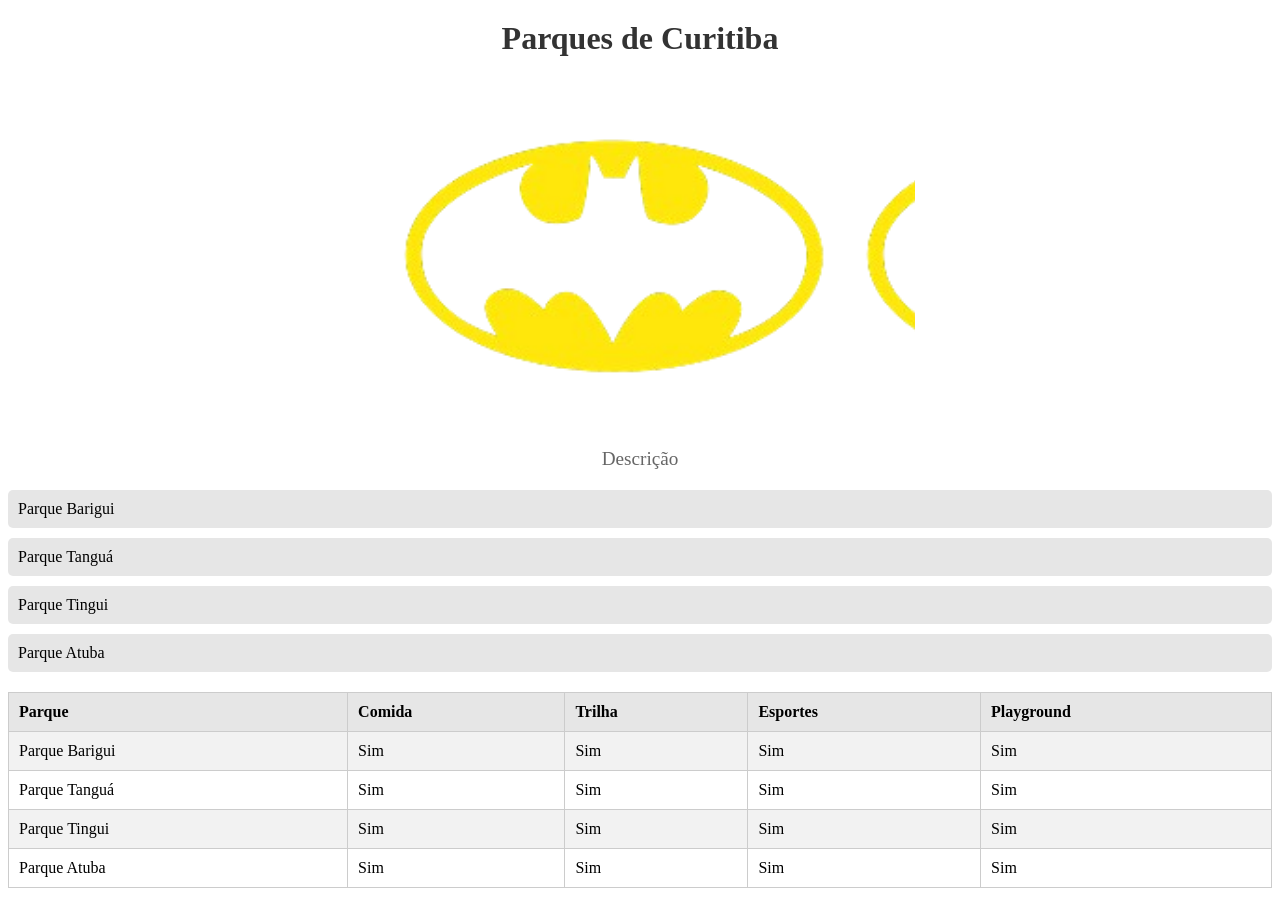
==== index.html @ 7838ff84 "Versão inicial do site" ====
<!DOCTYPE html>
<html lang="pt-BR">
<head>
    <meta charset="UTF-8">
    <meta name="viewport" content="width=device-width, initial-scale=1.0">
    <link rel="stylesheet" href="syle.css">
    <title>Parques de Curitiba</title>
</head>
<body>
    <h1 class="titulo">Parques de Curitiba</h1>

    <div class="container">
        <div class="carrossel">
            <img src="batimagem.png" alt="Imagem do Parque Barigui" class="imagem">
            <img src="batimagem.png" alt="Imagem do Parque Tanguá" class="imagem">
            <img src="batimagem.png" alt="Imagem do Parque Tingui" class="imagem">
            <img src="batimagem.png" alt="Imagem do Parque Atuba" class="imagem">
        </div>
    </div>

    <p class="descricao">Descrição</p>

    <ul class="lista">
        <li>Parque Barigui</li>
        <li>Parque Tanguá</li>
        <li>Parque Tingui</li>
        <li>Parque Atuba</li>
    </ul>

    <table class="tabela">
        <tr>
            <th>Parque</th>
            <th>Comida</th>
            <th>Trilha</th>
            <th>Esportes</th>
            <th>Playground</th>
        </tr>
        <tr>
            <td>Parque Barigui</td>
            <td>Sim</td>
            <td>Sim</td>
            <td>Sim</td>
            <td>Sim</td>
        </tr>
        <tr>
            <td>Parque Tanguá</td>
            <td>Sim</td>
            <td>Sim</td>
            <td>Sim</td>
            <td>Sim</td>
        </tr>
        <tr>
            <td>Parque Tingui</td>
            <td>Sim</td>
            <td>Sim</td>
            <td>Sim</td>
            <td>Sim</td>
        </tr>
        <tr>
            <td>Parque Atuba</td>
            <td>Sim</td>
            <td>Sim</td>
            <td>Sim</td>
            <td>Sim</td>
        </tr>
    </table>
    
</body>
</html>
---- syle.css ----
.titulo{
    text-align: center;
    font-size: 2em;
    color: hsl(0, 0%, 20%);
    margin-top: 20px;
}

.descricao{
    text-align: center;
    font-size: 1.2em;
    color: hsl(0, 0%, 40%);
    margin-top: 20px;
}

.lista{
    list-style-type: none;
    padding: 0;
    margin-top: 20px;
}

.lista li{
    background-color: hsl(0, 0%, 90%);
    margin: 10px 0;
    padding: 10px;
    border-radius: 5px;
}

.tabela{
    width: 100%;
    border-collapse: collapse;
    margin-top: 20px;
}

.tabela th, .tabela td{
    border: 1px solid hsl(0, 0%, 80%);
    padding: 10px;
    text-align: left;
}

.tabela th{
    background-color: hsl(0, 0%, 90%);
}

.tabela tr:nth-child(even){
    background-color: hsl(0, 0%, 95%);
}

.container{
    max-width: 550px;
    min-width: 350px;
    margin: 0 auto;
}

.carrossel{
    display: grid;
    grid-auto-flow: column;
    gap: 12px;
    overflow-x: auto; /* PONTO PRINCIPAL DO CARROSSEL */
}

.imagem{
    min-height: 350px;
    min-width: 450px;
}
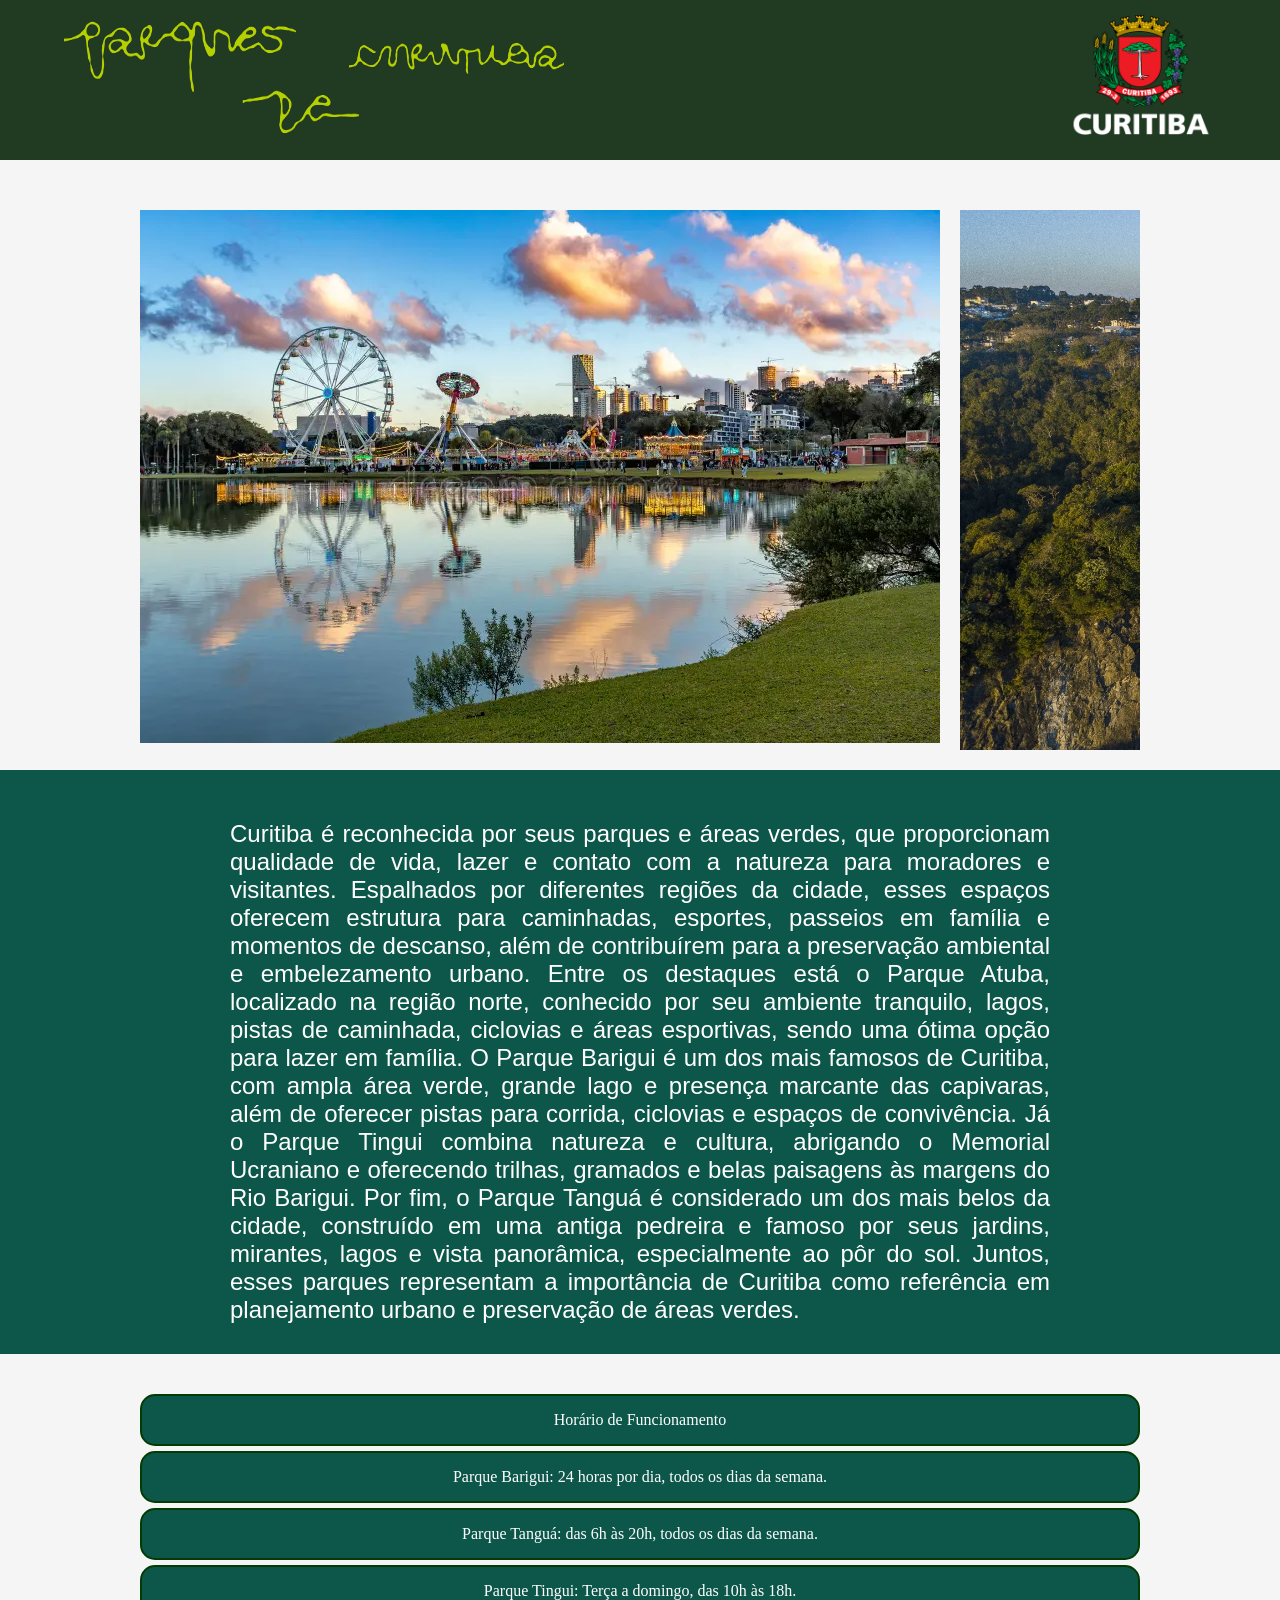
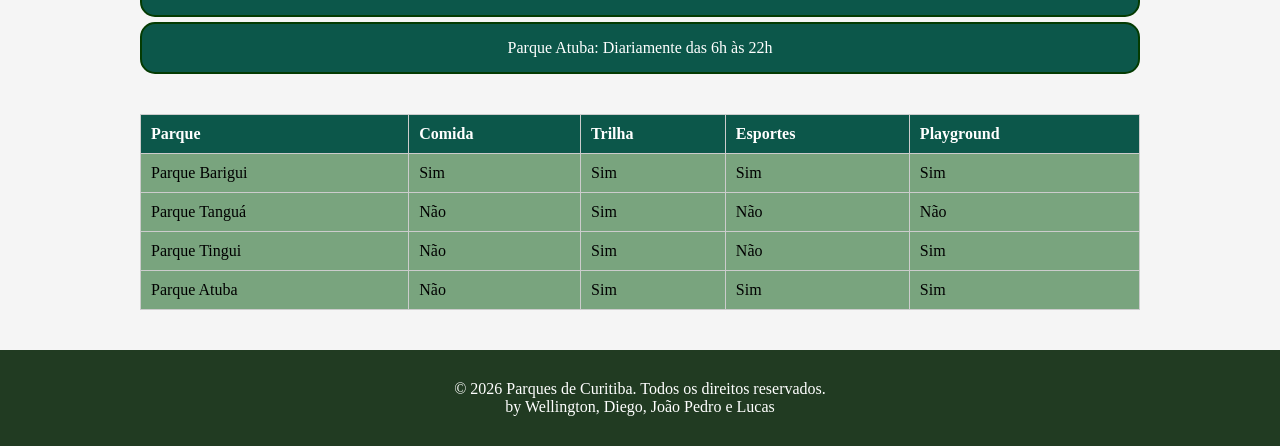
==== commit 401b5307: "Versão final" ====
--- a/index.html
+++ b/index.html
@@ -1,69 +1,85 @@
-<!DOCTYPE html>
-<html lang="pt-BR">
-<head>
-    <meta charset="UTF-8">
-    <meta name="viewport" content="width=device-width, initial-scale=1.0">
-    <link rel="stylesheet" href="syle.css">
-    <title>Parques de Curitiba</title>
-</head>
-<body>
-    <h1 class="titulo">Parques de Curitiba</h1>
-
-    <div class="container">
-        <div class="carrossel">
-            <img src="batimagem.png" alt="Imagem do Parque Barigui" class="imagem">
-            <img src="batimagem.png" alt="Imagem do Parque Tanguá" class="imagem">
-            <img src="batimagem.png" alt="Imagem do Parque Tingui" class="imagem">
-            <img src="batimagem.png" alt="Imagem do Parque Atuba" class="imagem">
-        </div>
-    </div>
-
-    <p class="descricao">Descrição</p>
-
-    <ul class="lista">
-        <li>Parque Barigui</li>
-        <li>Parque Tanguá</li>
-        <li>Parque Tingui</li>
-        <li>Parque Atuba</li>
-    </ul>
-
-    <table class="tabela">
-        <tr>
-            <th>Parque</th>
-            <th>Comida</th>
-            <th>Trilha</th>
-            <th>Esportes</th>
-            <th>Playground</th>
-        </tr>
-        <tr>
-            <td>Parque Barigui</td>
-            <td>Sim</td>
-            <td>Sim</td>
-            <td>Sim</td>
-            <td>Sim</td>
-        </tr>
-        <tr>
-            <td>Parque Tanguá</td>
-            <td>Sim</td>
-            <td>Sim</td>
-            <td>Sim</td>
-            <td>Sim</td>
-        </tr>
-        <tr>
-            <td>Parque Tingui</td>
-            <td>Sim</td>
-            <td>Sim</td>
-            <td>Sim</td>
-            <td>Sim</td>
-        </tr>
-        <tr>
-            <td>Parque Atuba</td>
-            <td>Sim</td>
-            <td>Sim</td>
-            <td>Sim</td>
-            <td>Sim</td>
-        </tr>
-    </table>
-    
-</body>
+<!DOCTYPE html>
+<html lang="pt-BR">
+
+<head>
+    <meta charset="UTF-8">
+    <meta name="viewport" content="width=device-width, initial-scale=1.0">
+    <link rel="stylesheet" href="syle.css">
+    <title>Parques de Curitiba</title>
+</head>
+
+<body>
+    <div class="header">
+        <img src="logo.png" class="titulo">
+        <img src="curitiba.png" class="logo_curitiba">
+    </div>
+
+    <div class="container">
+        <div class="carrossel">
+            <img src="parque-barigui.png" alt="Imagem do Parque Barigui" class="imagem">
+            <img src="parque-tangua.png" alt="Imagem do Parque Tanguá" class="imagem">
+            <img src="parque-tingui.png" alt="Imagem do Parque Tingui" class="imagem">
+            <img src="parque-atuba.png" alt="Imagem do Parque Atuba" class="imagem">
+        </div>
+    </div>
+
+    <div class="descricao-container">
+        <p class="descricao">Curitiba é reconhecida por seus parques e áreas verdes, que proporcionam qualidade de vida, lazer e contato com a natureza para moradores e visitantes. Espalhados por diferentes regiões da cidade, esses espaços oferecem estrutura para caminhadas, esportes, passeios em família e momentos de descanso, além de contribuírem para a preservação ambiental e embelezamento urbano. Entre os destaques está o Parque Atuba, localizado na região norte, conhecido por seu ambiente tranquilo, lagos, pistas de caminhada, ciclovias e áreas esportivas, sendo uma ótima opção para lazer em família. O Parque Barigui é um dos mais famosos de Curitiba, com ampla área verde, grande lago e presença marcante das capivaras, além de oferecer pistas para corrida, ciclovias e espaços de convivência. Já o Parque Tingui combina natureza e cultura, abrigando o Memorial Ucraniano e oferecendo trilhas, gramados e belas paisagens às margens do Rio Barigui. Por fim, o Parque Tanguá é considerado um dos mais belos da cidade, construído em uma antiga pedreira e famoso por seus jardins, mirantes, lagos e vista panorâmica, especialmente ao pôr do sol. Juntos, esses parques representam a importância de Curitiba como referência em planejamento urbano e preservação de áreas verdes.</p>
+    </div>
+
+    <div class="lista">
+        <ul>
+            <li class="titulo_da_lista">Horário de Funcionamento</li>
+            <li>Parque Barigui: 24 horas por dia, todos os dias da semana.</li>
+            <li>Parque Tanguá: das 6h às 20h, todos os dias da semana.</li>
+            <li>Parque Tingui: Terça a domingo, das 10h às 18h.</li>
+            <li>Parque Atuba: Diariamente das 6h às 22h</li>
+        </ul>
+    </div>
+
+    <div class="tabela">
+        <table>
+            <tr>
+                <th>Parque</th>
+                <th>Comida</th>
+                <th>Trilha</th>
+                <th>Esportes</th>
+                <th>Playground</th>
+            </tr>
+            <tr>
+                <td>Parque Barigui</td>
+                <td>Sim</td>
+                <td>Sim</td>
+                <td>Sim</td>
+                <td>Sim</td>
+            </tr>
+            <tr>
+                <td>Parque Tanguá</td>
+                <td>Não</td>
+                <td>Sim</td>
+                <td>Não</td>
+                <td>Não</td>
+            </tr>
+            <tr>
+                <td>Parque Tingui</td>
+                <td>Não</td>
+                <td>Sim</td>
+                <td>Não</td>
+                <td>Sim</td>
+            </tr>
+            <tr>
+                <td>Parque Atuba</td>
+                <td>Não</td>
+                <td>Sim</td>
+                <td>Sim</td>
+                <td>Sim</td>
+            </tr>
+        </table>
+    </div>
+    <footer>
+        <p>© 2026 Parques de Curitiba. Todos os direitos reservados.</p>
+        <p>by Wellington, Diego, João Pedro e Lucas</p>
+    </footer>
+</body>
+
 </html>
--- a/syle.css
+++ b/syle.css
@@ -1,64 +1,147 @@
-.titulo{
-    text-align: center;
-    font-size: 2em;
-    color: hsl(0, 0%, 20%);
-    margin-top: 20px;
-}
-
-.descricao{
-    text-align: center;
-    font-size: 1.2em;
-    color: hsl(0, 0%, 40%);
-    margin-top: 20px;
-}
-
-.lista{
-    list-style-type: none;
-    padding: 0;
-    margin-top: 20px;
-}
-
-.lista li{
-    background-color: hsl(0, 0%, 90%);
-    margin: 10px 0;
-    padding: 10px;
-    border-radius: 5px;
-}
-
-.tabela{
-    width: 100%;
-    border-collapse: collapse;
-    margin-top: 20px;
-}
-
-.tabela th, .tabela td{
-    border: 1px solid hsl(0, 0%, 80%);
-    padding: 10px;
-    text-align: left;
-}
-
-.tabela th{
-    background-color: hsl(0, 0%, 90%);
-}
-
-.tabela tr:nth-child(even){
-    background-color: hsl(0, 0%, 95%);
-}
-
-.container{
-    max-width: 550px;
-    min-width: 350px;
-    margin: 0 auto;
-}
-
-.carrossel{
-    display: grid;
-    grid-auto-flow: column;
-    gap: 12px;
-    overflow-x: auto; /* PONTO PRINCIPAL DO CARROSSEL */
-}
-
-.imagem{
-    min-height: 350px;
-    min-width: 450px;
-}+* {
+  margin: 0;
+  padding: 0;
+  box-sizing: border-box;
+}
+
+body{
+    background-color: whitesmoke;
+}
+
+.titulo{
+    margin-left: 5%;
+    width: 500px;
+    height: auto;
+
+}
+
+.descricao{
+    text-align: justify;
+    font-size: 1.5em;
+    color: white;
+    margin-top: 20px;
+    font-family: Arial, sans-serif;
+    margin-left: 200px;
+    margin-right: 200px;
+}
+
+.lista {
+    list-style-type: none;
+    padding: 0;
+    margin-left: auto;
+    margin-right: auto;
+    margin-top: 40px;
+    margin-bottom: 40px;
+    display: block;
+    width: 95%;
+    max-width: 1000px;
+}
+
+.lista li{
+    list-style: none;
+    background-color: #0C574A;
+    margin: 5px 0;
+    padding: 15px;
+    border-radius: 15px;
+    text-align: center;
+    border: 2px, solid hsl(118, 93%, 12%);
+    color: white;
+}
+
+.tabela{
+    width: 100%;
+    border-collapse: collapse;
+    margin-top: 20px;
+    display: flex;
+    justify-content: center;
+    align-items: center;
+}
+
+table {
+    border-collapse: collapse;
+    width: 95%;          
+}
+@media (min-width: 768px) {
+    table, .lista {
+        max-width: 700px;
+    }
+}
+@media (min-width: 1024px) {
+    table, .lista {
+        max-width: 1000px;
+    }
+}
+
+.tabela th, .tabela td{
+    border: 1px solid hsl(0, 0%, 80%);
+    padding: 10px;
+    text-align: left;
+}
+
+.tabela th{
+    background-color: #0C574A;
+    color: white;
+}
+
+.tabela tr:nth-child(even)td{
+    background-color: rgba(66, 128, 73, 0.692);
+}
+
+.tabela td {
+    background-color: rgba(66, 128, 73, 0.692); 
+}
+
+.container{
+    max-width: 1000px;
+    min-width: 300px;
+    margin: 0 auto;
+    margin-top: 50px;
+}
+
+.carrossel{
+    display: grid;
+    grid-auto-flow: column;
+    gap: 1.25rem;
+    overflow-x: auto; /* PONTO PRINCIPAL DO CARROSSEL */
+    overscroll-behavior: contain;
+    scroll-snap-type: x mandatory;
+    scrollbar-width: none;
+}
+
+.imagem{
+    max-height: 540px;
+    max-width: 900px;
+    scroll-snap-align: center;
+}
+
+.descricao-container {
+    display: flex;
+    justify-content: center;
+    align-items: center;
+    margin-top: 20px;
+    background-color: #0C574A;
+    top: 60px;
+    padding: 30px;
+}
+
+.header{
+    background-color: #213B22;
+    padding-bottom: 10px;
+    display: flex;
+    justify-content: space-between;
+}
+
+.logo_curitiba{
+    max-width: 150px;
+    height: auto;
+    margin-right: 5%;
+}
+
+footer {
+  background-color: #213B22;
+  color: #fff;
+  text-align: center;
+  padding: 30px;
+  margin-top: 40px;
+}
+
